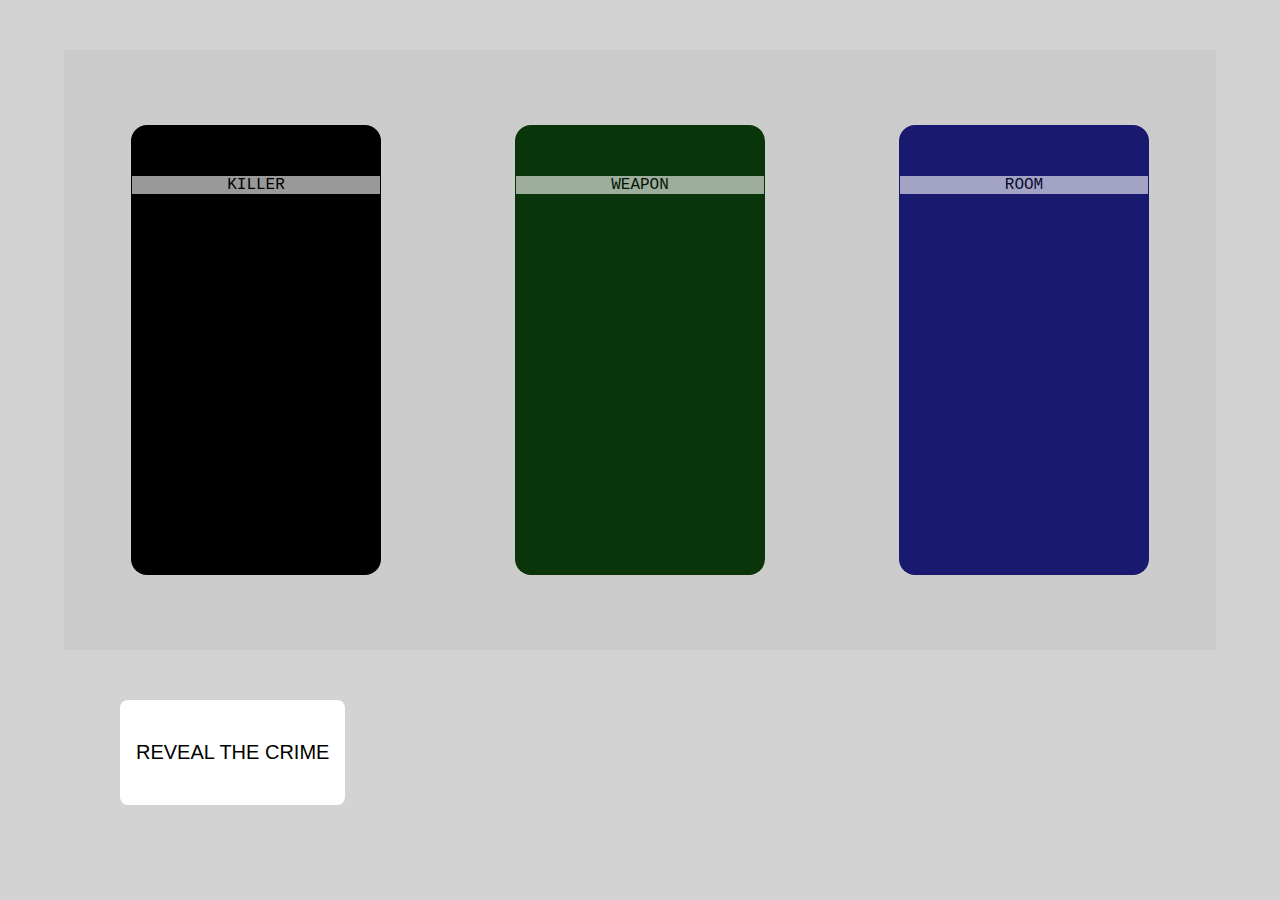
==== code/index.html @ ccec4075 "changes in css" ====
<!DOCTYPE html>
<html lang="en">

<head>
  <meta charset="UTF-8" />
  <meta name="viewport" content="width=device-width, initial-scale=1.0" />
  <meta http-equiv="X-UA-Compatible" content="ie=edge" />
  <link rel="stylesheet" href="style.css" />
  <title>Clue</title>
</head>

<body>
  <section class="cards">
    <div class="killer-deck" id="killer" onclick="pickKiller()">
      <p>KILLER</p>
      <p id="killerName"></p>
      <p id="killerAge"></p>
      <p id="killerOccupation"></p>
      <img id="killerImage" src="" height="180" />
      <p id="killerDescription"></p>
    </div>
    <div class="weapon-deck" id="weapon" onclick="pickWeapon()">
      <p>WEAPON</p>
      <p id="weaponName"></p>
      <p id="weaponWeight"></p>
    </div>
    <div class="room-deck" id="room" onclick="pickRoom()">
      <p>ROOM</p>
      <p id="roomName"></p>
    </div>
  </section>
  <div class="mystery">
    <h1 id="mystery"></h1>
    <button onclick="revealMystery()">REVEAL THE CRIME</button>
  </div>
  <script src="clue.js"></script>
</body>

</html>
---- code/style.css ----
html {
  box-sizing: border-box;
  background: lightgrey;
}

body {
  display: flex;
  flex-wrap: wrap;
  margin: 0;
  font-family: "Courier New", Courier, monospace;
}

p {
  margin: 1px;
  font-weight: 300;
  background-color: #fff;
  opacity: 0.6;
}

.cards {
  margin: 50px auto;
  width: 90%;
  height: 600px;
  background: #ccc;
  display: flex;
  justify-content: space-around;
  align-items: center;
}

.killer-deck {
  width: 250px;
  height: 400px;
  background: #000;
  text-align: center;
  padding-top: 50px;
  border-radius: 16px;
}

img {
  border: 1px solid black;
  margin: 5px;
}

.weapon-deck {
  width: 250px;
  height: 400px;
  background: rgb(10, 53, 10);
  text-align: center;
  padding-top: 50px;
  border-radius: 16px;
}

.room-deck {
  width: 250px;
  height: 400px;
  background: midnightblue;

  text-align: center;
  padding-top: 50px;
  border-radius: 16px;
}
.mystery {
  display: flex;
  flex-wrap: wrap;
}
h1 {
  margin: 60px;
  font-weight: 500;
}
button {
  padding: 8px 16px;
  background: white;
  border: none;
  font-size: 20px;
  border-radius: 8px;
  display: block;
  margin: 0 auto;
  margin-bottom: 15px;
}

@media (max-width: 650px) {
 .cards {
   flex-direction: column;
  }
  p {
    margin-bottom: 15px;
  }
  .mystery {
    display: flex;
    flex-wrap: wrap;
    width: 100%;
  }
  h1 {
    text-align: center;
  }
}
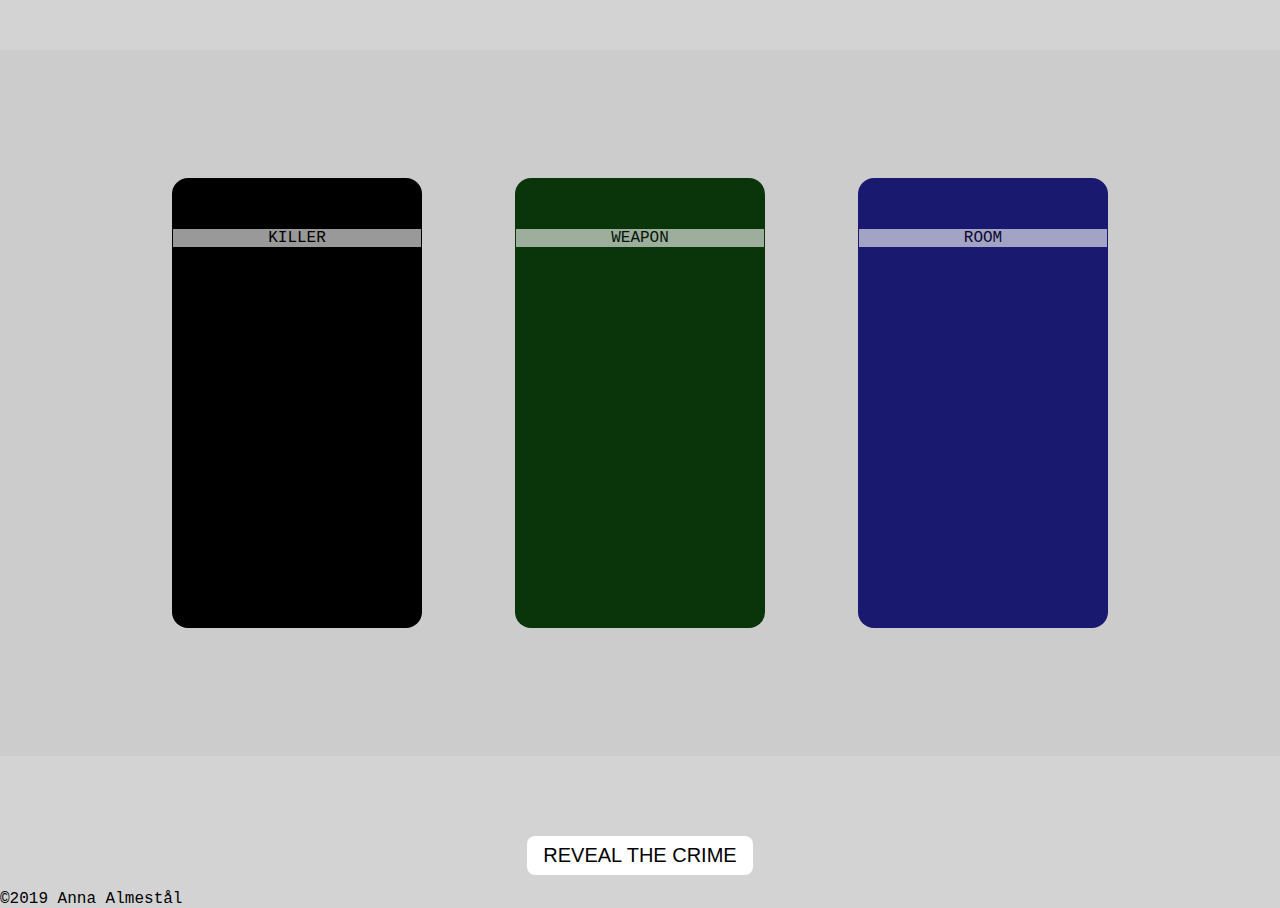
==== commit 5270b5a9: "added some css and tidied up the code" ====
--- a/code/index.html
+++ b/code/index.html
@@ -33,6 +33,7 @@
     <h1 id="mystery"></h1>
     <button onclick="revealMystery()">REVEAL THE CRIME</button>
   </div>
+  <footer> &copy;2019 Anna Almestål</footer>
   <script src="clue.js"></script>
 </body>
 
--- a/code/style.css
+++ b/code/style.css
@@ -8,6 +8,7 @@
   flex-wrap: wrap;
   margin: 0;
   font-family: "Courier New", Courier, monospace;
+  width:100%
 }
 
 p {
@@ -20,7 +21,8 @@
 .cards {
   margin: 50px auto;
   width: 90%;
-  height: 600px;
+  height: 80%;
+  padding: 10%;
   background: #ccc;
   display: flex;
   justify-content: space-around;
@@ -48,32 +50,41 @@
   text-align: center;
   padding-top: 50px;
   border-radius: 16px;
+  margin: 0 5px;
 }
 
 .room-deck {
   width: 250px;
   height: 400px;
   background: midnightblue;
-
   text-align: center;
   padding-top: 50px;
   border-radius: 16px;
 }
+
 .mystery {
   display: flex;
   flex-wrap: wrap;
+  width:100%;
 }
+
 h1 {
-  margin: 60px;
+  margin: 10px 60px 20px;
   font-weight: 500;
+  width:100%
 }
+
+.reveal-mystery {
+  text-align: center;
+ }
+
 button {
   padding: 8px 16px;
   background: white;
   border: none;
   font-size: 20px;
   border-radius: 8px;
-  display: block;
+  display: inline-block;
   margin: 0 auto;
   margin-bottom: 15px;
 }
@@ -82,15 +93,23 @@
  .cards {
    flex-direction: column;
   }
+
+  .weapon-deck {
+    margin: 5px 0;
+  }
+
   p {
     margin-bottom: 15px;
   }
+
   .mystery {
     display: flex;
     flex-wrap: wrap;
     width: 100%;
   }
+
   h1 {
     text-align: center;
+    width:100%;
   }
 }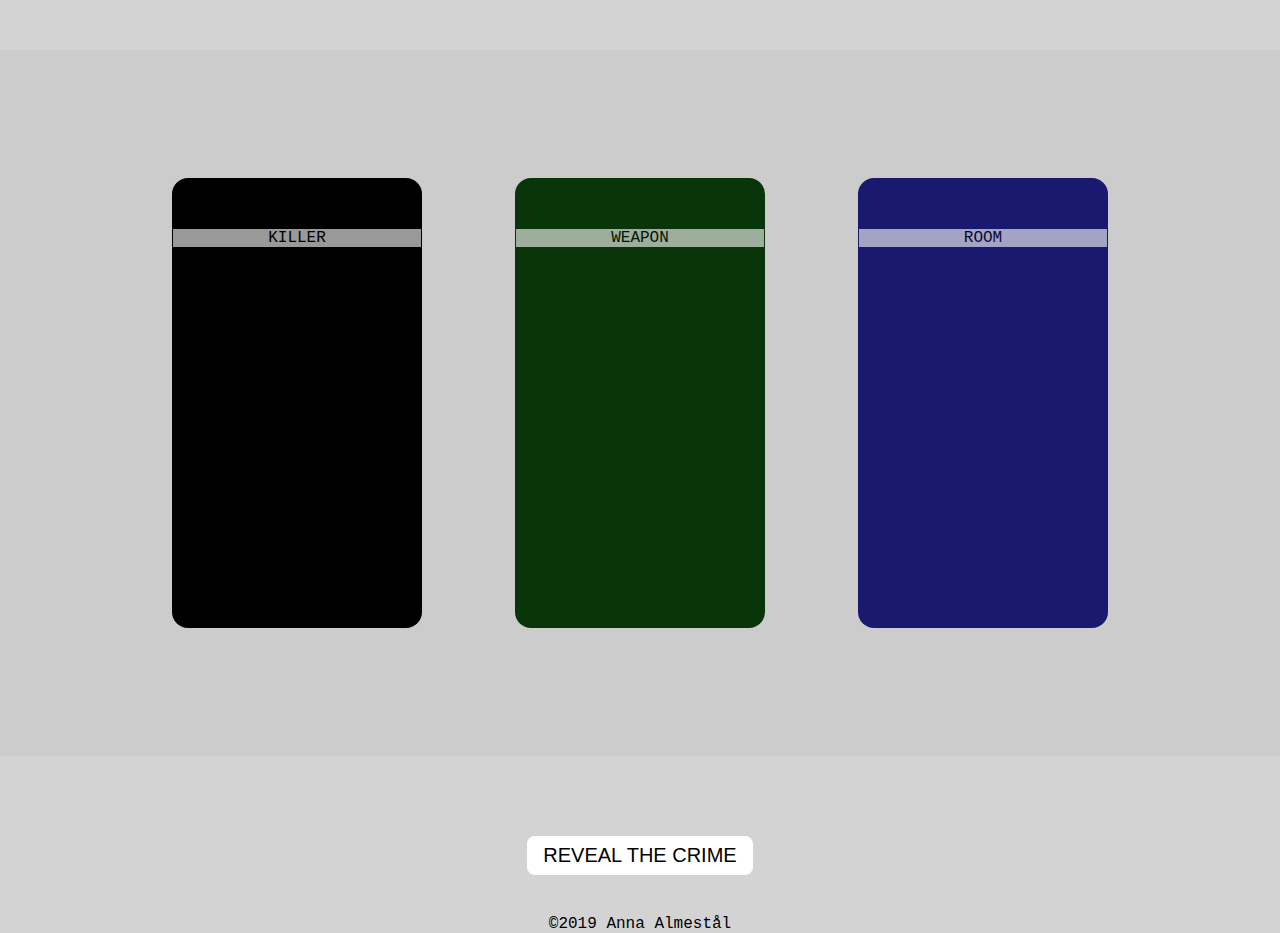
==== commit c96bebf4: "Added icons for weapons and some css" ====
--- a/code/index.html
+++ b/code/index.html
@@ -1,40 +1,48 @@
 <!DOCTYPE html>
 <html lang="en">
+  <head>
+    <meta charset="UTF-8" />
+    <meta name="viewport" content="width=device-width, initial-scale=1.0" />
+    <meta http-equiv="X-UA-Compatible" content="ie=edge" />
+    <link rel="stylesheet" href="style.css" />
+    <div>
+      <a
+        href="https://www.flaticon.local/authors/freepik"
+        title="Freepik"
+        alt="Icons made by Freepik"
+      ></a>
 
-<head>
-  <meta charset="UTF-8" />
-  <meta name="viewport" content="width=device-width, initial-scale=1.0" />
-  <meta http-equiv="X-UA-Compatible" content="ie=edge" />
-  <link rel="stylesheet" href="style.css" />
-  <title>Clue</title>
-</head>
+      <a href="https://www.flaticon.local/" title="Flaticon"></a>
+    </div>
+    <title>Clue</title>
+  </head>
 
-<body>
-  <section class="cards">
-    <div class="killer-deck" id="killer" onclick="pickKiller()">
-      <p>KILLER</p>
-      <p id="killerName"></p>
-      <p id="killerAge"></p>
-      <p id="killerOccupation"></p>
-      <img id="killerImage" src="" height="180" />
-      <p id="killerDescription"></p>
+  <body>
+    <section class="cards">
+      <div class="killer-deck" id="killer" onclick="pickKiller()">
+        <p>KILLER</p>
+        <p id="killerName"></p>
+        <p id="killerAge"></p>
+        <p id="killerOccupation"></p>
+        <img id="killerImage" src="" height="180" />
+        <p id="killerDescription"></p>
+      </div>
+      <div class="weapon-deck" id="weapon" onclick="pickWeapon()">
+        <p>WEAPON</p>
+        <p id="weaponName"></p>
+        <p id="weaponWeight"></p>
+        <img id="weaponImage" src="" />
+      </div>
+      <div class="room-deck" id="room" onclick="pickRoom()">
+        <p>ROOM</p>
+        <p id="roomName"></p>
+      </div>
+    </section>
+    <div class="mystery">
+      <h1 id="mystery"></h1>
+      <button onclick="revealMystery()">REVEAL THE CRIME</button>
     </div>
-    <div class="weapon-deck" id="weapon" onclick="pickWeapon()">
-      <p>WEAPON</p>
-      <p id="weaponName"></p>
-      <p id="weaponWeight"></p>
-    </div>
-    <div class="room-deck" id="room" onclick="pickRoom()">
-      <p>ROOM</p>
-      <p id="roomName"></p>
-    </div>
-  </section>
-  <div class="mystery">
-    <h1 id="mystery"></h1>
-    <button onclick="revealMystery()">REVEAL THE CRIME</button>
-  </div>
-  <footer> &copy;2019 Anna Almestål</footer>
-  <script src="clue.js"></script>
-</body>
-
-</html>+    <footer>&copy;2019 Anna Almestål</footer>
+    <script src="clue.js"></script>
+  </body>
+</html>
--- a/code/style.css
+++ b/code/style.css
@@ -7,8 +7,8 @@
   display: flex;
   flex-wrap: wrap;
   margin: 0;
-  font-family: "Courier New", Courier, monospace;
-  width:100%
+  font-family: 'Courier New', Courier, monospace;
+  width: 100%;
 }
 
 p {
@@ -43,6 +43,11 @@
   margin: 5px;
 }
 
+#weaponImage {
+  border: none;
+  padding-top: 55px;
+}
+
 .weapon-deck {
   width: 250px;
   height: 400px;
@@ -65,18 +70,19 @@
 .mystery {
   display: flex;
   flex-wrap: wrap;
-  width:100%;
+  width: 100%;
 }
 
 h1 {
   margin: 10px 60px 20px;
   font-weight: 500;
-  width:100%
+  width: 80%;
+  text-align: center;
 }
 
 .reveal-mystery {
   text-align: center;
- }
+}
 
 button {
   padding: 8px 16px;
@@ -89,9 +95,17 @@
   margin-bottom: 15px;
 }
 
+footer {
+  display: flex;
+  flex-direction: row;
+  width: 100%;
+  justify-content: center;
+  margin-top: 25px;
+}
+
 @media (max-width: 650px) {
- .cards {
-   flex-direction: column;
+  .cards {
+    flex-direction: column;
   }
 
   .weapon-deck {
@@ -110,6 +124,6 @@
 
   h1 {
     text-align: center;
-    width:100%;
+    width: 100%;
   }
-}+}
